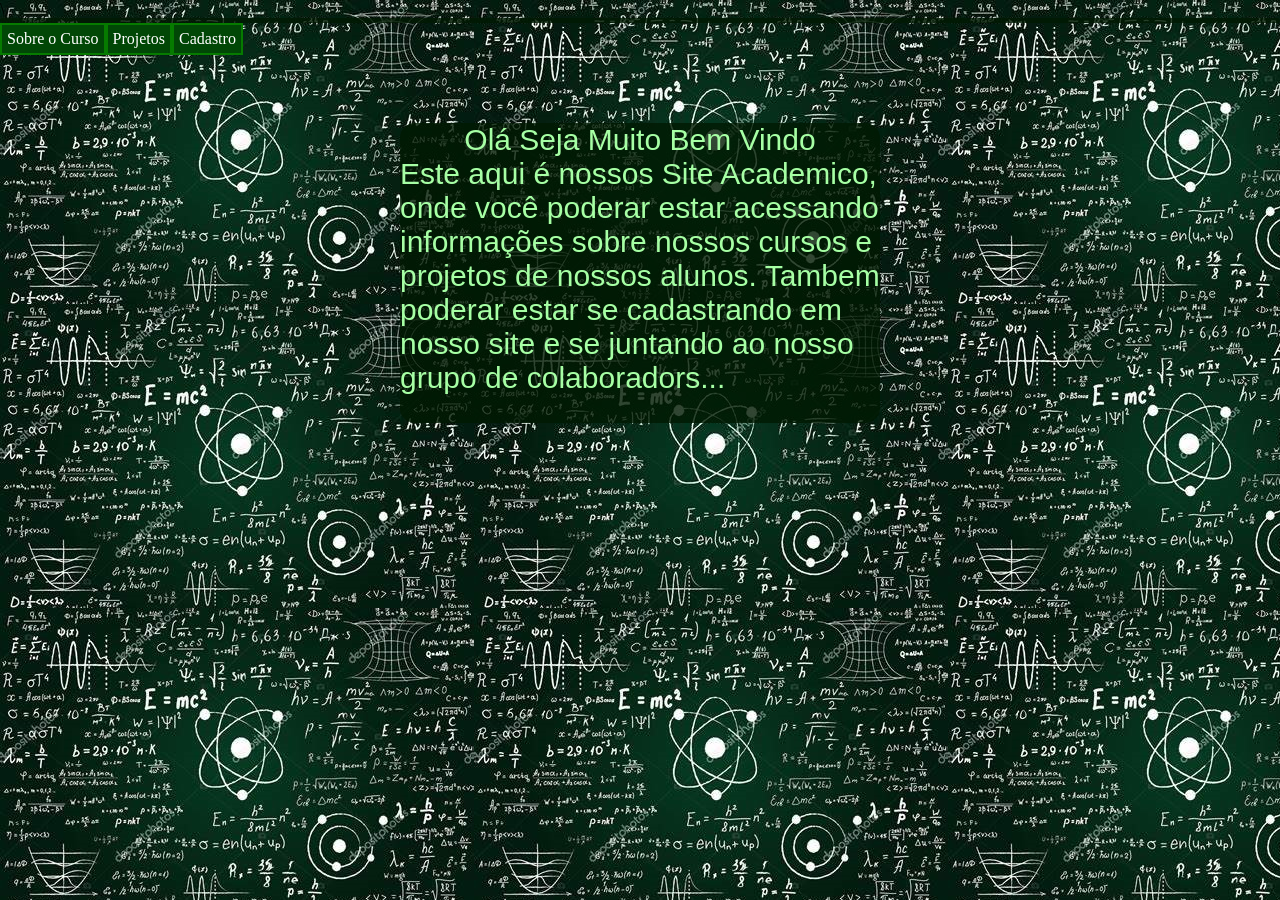
==== index.html @ 705cb214 "alterado pagina principal para index" ====
<!DOCTYPE html>
<html>
    <head>
        <meta charset="UTF-8">
        <title>Site Academico</title>
        <link rel="stylesheet" type="text/css" href="CSS/layout.css">
        <link rel="shortcut icon" href="imagens/faviconLogo.ico">
    </head>
    <body>\
        <header id="cabecalho">
        </header>
        <nav class="navegador">
            <ul class="menu"> <!--Lista não ordenada para o menu da página-->
                <li>
                </li>
                <li>
                    <a href="#">Sobre o Curso</a>
                    <ul class="submenu">
                        <li>
                            <a href="HTML/IFSP.html">Programação</a>
                        </li>
                    </ul>
                </li>
                <li>
                    <a href="#">Projetos</a>
                    <ul class="submenu">
                        <li>
                            <a href="HTML/calculadora.html">Calculadora</a>
                        </li>
                    </ul>
                </li>
                <li>
                    <a href="#">Cadastro</a>
                    <ul class="submenu">
                        <li>
                            <a href="HTML/formulario.html">Cadastrar</a>
                        </li>
                    </ul>
                </li>
            </ul>
        </nav>
        <section>
                
        </section>
        <footer>
            <center><p>Olá Seja Muito Bem Vindo</p></center>
            <p>Este aqui é nossos Site Academico, onde você poderar estar acessando informações sobre nossos cursos e projetos de nossos alunos. Tambem poderar estar se cadastrando em nosso site e se juntando ao  nosso grupo de colaboradors...<p>
        </footer>
    </body>
</html>
---- CSS/layout.css ----
*{
    margin: 0;
    padding: 0;
}

body{
    background-image: url(calculo.jpg);
    /*background-color: rgb(255, 255, 255);*/
    font-family: updock;
    margin: auto;
    width: 100vw;
    height: auto;
    text-align: left;
}
#cabecalho, footer{
    background-color: rgba(0, 26, 2, 0.8);
    color:rgb(166, 255, 164);
    border-radius: 15px;
}
#cabecalho{
    height: 5px;
    top: 0;
}
footer{
    margin: auto;
    width: 480px;
    height: 300px;
    font-size: 30px;
    font-family: Arial, Helvetica, sans-serif;

}
section{
    width: auto;
    height: 100px;
}
a:visited{
    color: black;
    text-decoration: none;
}
.menu{
    margin: 0;
    padding: 0;
    list-style: none;
    width: 100vw;
    
}
.menu li{
    position: relative;
    float: left;
}
.submenu{
    list-style: none;
    position:absolute;
    display: none;
}
.menu li a{
    display: block;
    text-decoration: none;
    color: white;
    background: rgb(1, 71, 6);
    padding: 5px;
    border: 2px solid rgb(6, 123, 0);
}
li:hover ul{
    display: block;
}
.menu li a:hover{
    text-decoration: underline;
    font-weight: bold;
    background: rgb(0, 179, 21);
}
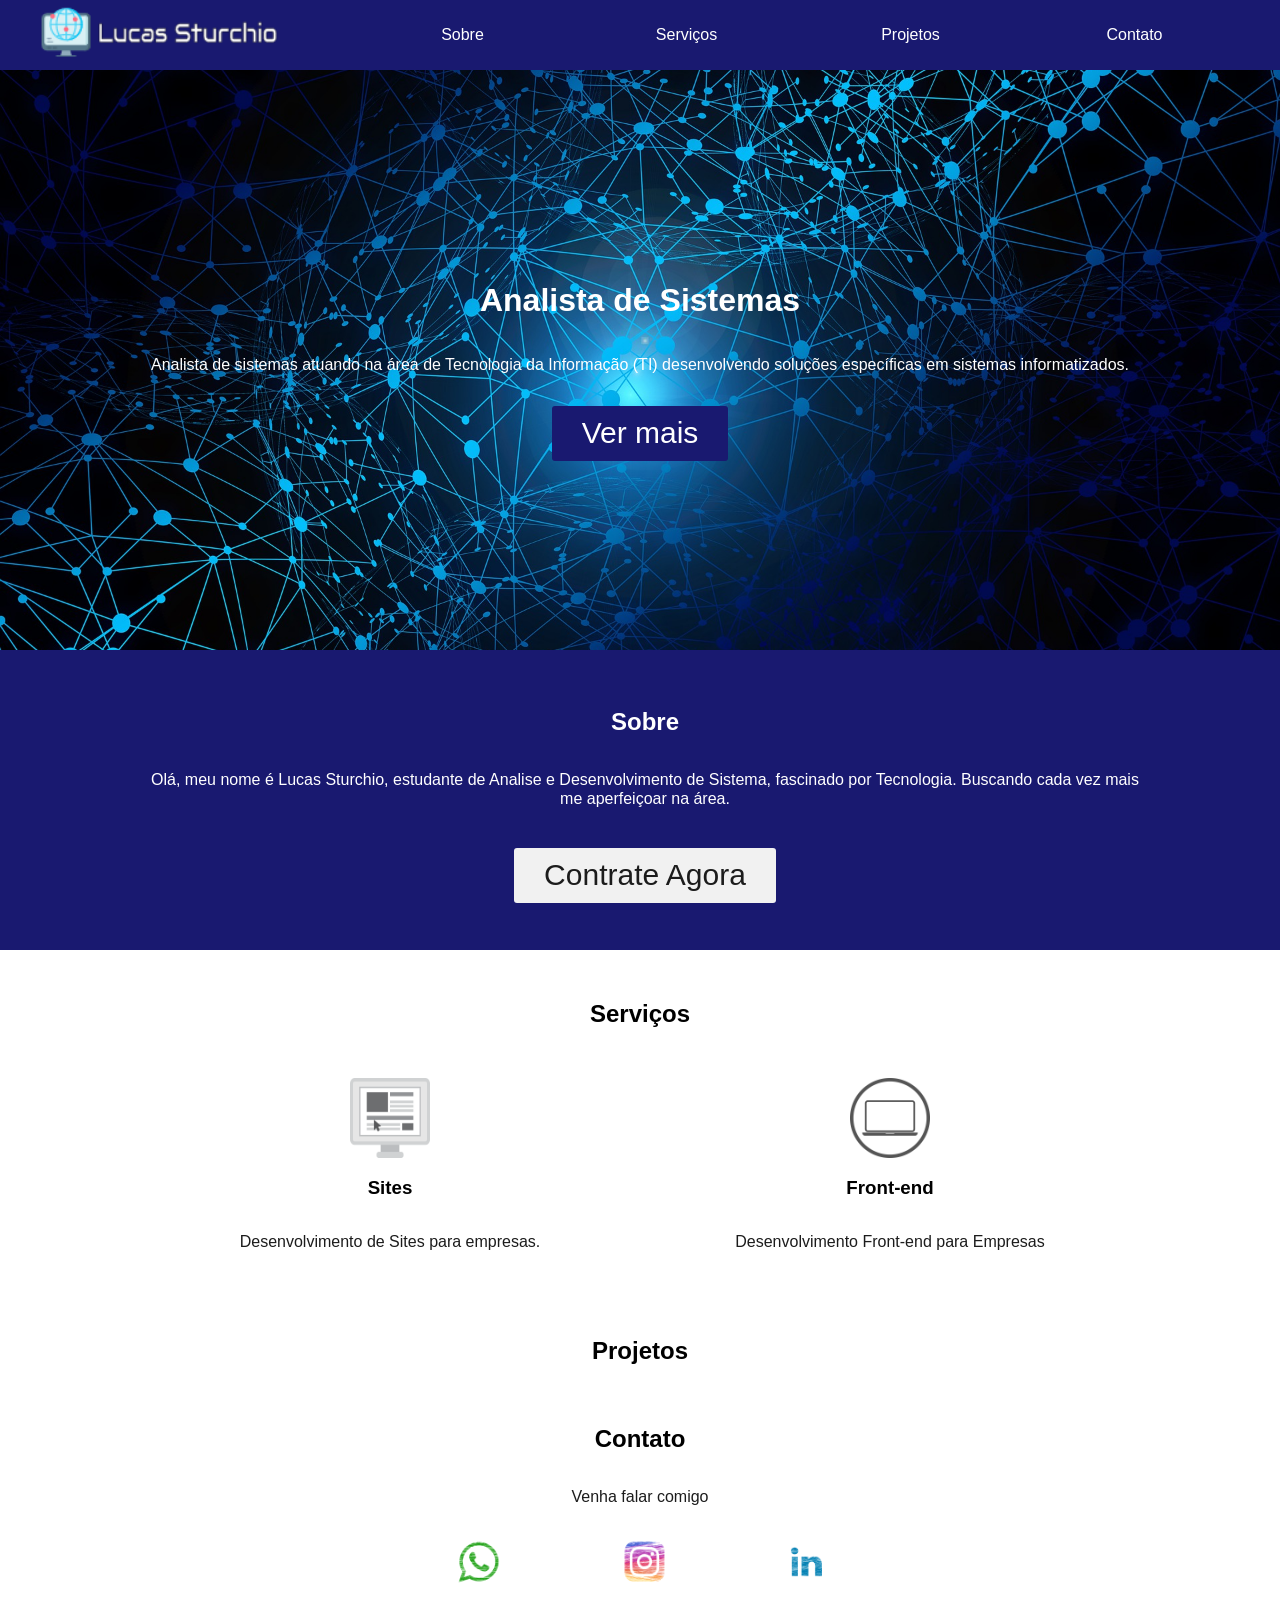
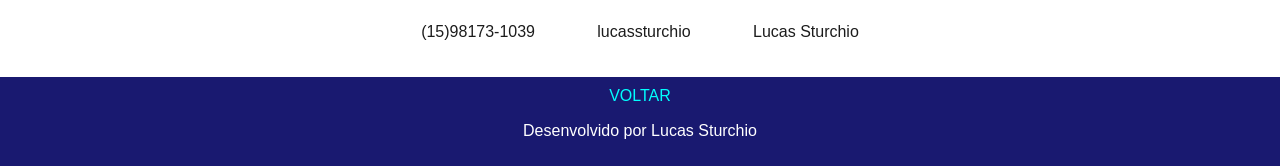
==== commit da8bafd5: "primeiro commit" ====
--- a/index.html
+++ b/index.html
@@ -1,50 +1,91 @@
 <!DOCTYPE html>
-<html>
-    <head>
-        <meta charset="UTF-8">
-        <title>Site Academico</title>
-        <link rel="stylesheet" type="text/css" href="CSS/layout.css">
-        <link rel="shortcut icon" href="imagens/faviconLogo.ico">
-    </head>
-    <body>\
-        <header id="cabecalho">
-        </header>
-        <nav class="navegador">
-            <ul class="menu"> <!--Lista não ordenada para o menu da página-->
-                <li>
-                </li>
-                <li>
-                    <a href="#">Sobre o Curso</a>
-                    <ul class="submenu">
-                        <li>
-                            <a href="HTML/IFSP.html">Programação</a>
-                        </li>
-                    </ul>
-                </li>
-                <li>
-                    <a href="#">Projetos</a>
-                    <ul class="submenu">
-                        <li>
-                            <a href="HTML/calculadora.html">Calculadora</a>
-                        </li>
-                    </ul>
-                </li>
-                <li>
-                    <a href="#">Cadastro</a>
-                    <ul class="submenu">
-                        <li>
-                            <a href="HTML/formulario.html">Cadastrar</a>
-                        </li>
-                    </ul>
-                </li>
-            </ul>
-        </nav>
-        <section>
-                
-        </section>
-        <footer>
-            <center><p>Olá Seja Muito Bem Vindo</p></center>
-            <p>Este aqui é nossos Site Academico, onde você poderar estar acessando informações sobre nossos cursos e projetos de nossos alunos. Tambem poderar estar se cadastrando em nosso site e se juntando ao  nosso grupo de colaboradors...<p>
-        </footer>
-    </body>
-</html>
+<html lang="pt-bt">
+
+<head>
+    <meta charset="UTF-8">
+    <link
+        href="https: //fonts.googleapis.com/css2?family= Asap:ital,wght@1,700 & family= Nunito:wght@700 & family= Yellowtail & display = swap "
+        rel="stylesheet">
+    <link rel="stylesheet" type="text/css" href="../CSS/normalize.css">
+    <link rel="stylesheet" type="text/css" href="../CSS/layout.css">
+    <title>Lucas Sturchio</title>
+    <link rel="shortcut icon" href="../IMG/favicon.ico">
+</head>
+
+<body>
+
+    <nav>
+        <a href="#"><img src="../IMG/logo2.png" alt="logo do site" width="250px"></a>
+        <ul>
+            <li><a href="#sobre">Sobre</a></li>
+            <li><a href="#servicos">Serviços</a></li>
+            <li><a href="#projetos">Projetos</a></li>
+            <li><a href="#contato">Contato</a></li>
+        </ul>
+    </nav>
+
+    <header id="topo">
+        <h1>Analista de Sistemas</h1>
+        <p>Analista de sistemas atuando na área de Tecnologia da Informação (TI) desenvolvendo soluções específicas em
+            sistemas informatizados.</p>
+        <a href="#servicos" class="button">Ver mais</a>
+    </header>
+
+    <section id="sobre">
+        <h2>Sobre</h2>
+        <p>Olá, meu nome é Lucas Sturchio, estudante de Analise e Desenvolvimento de Sistema, fascinado por Tecnologia.
+            Buscando cada vez mais me aperfeiçoar na área.</p>
+        <a href="#contato" class="button"> Contrate Agora</a>
+    </section>
+
+    <section id="servicos">
+        <h2>Serviços</h2>
+        <div>
+            <img src="IMG/web.png" alt="site" width="80px" height="80px">
+            <h3>Sites</h3>
+            <p>Desenvolvimento de Sites para empresas.</p>
+        </div>
+
+        <div>
+            <img src="IMG/front.png" alt="front" width="80px" height="80px">
+            <h3>Front-end</h3>
+            <p>Desenvolvimento Front-end para Empresas</p>
+        </div>
+    </section>
+
+    <section id="projetos">
+        <h2>Projetos</h2>
+    </section>
+
+    <section id="contato">
+        <h2>Contato</h2>
+        <p>Venha falar comigo</p>
+
+        <div>
+            <a href="https://wa.me/5515981731039?text=Olá%20Lucas%20Sturchio,%20estou%20interessado%20em%20seus%20Serviços."
+                target="_blank"><img src="IMG/whatsapp1.webp" alt="whats" width="80px" height="80px"></a>
+            <p>(15)98173-1039</p>
+        </div>
+
+        <div>
+            <a href="https://www.instagram.com/lucassturchio/" target="_blank"><img src="IMG/instagram.webp" alt="insta"
+                    width="80px" height="80px"></a>
+            <p>lucassturchio</p>
+        </div>
+
+        <div>
+            <a href="https://www.linkedin.com/in/lucas-sturchio-26383722a/" target="_blank"><img src="IMG/linkedin.png"
+                    alt="linkedin" width="80px" height="80px"></a>
+            <p>Lucas Sturchio</p>
+        </div>
+
+    </section>
+
+    <footer>
+        <a href="#topo">VOLTAR</a>
+        <p>Desenvolvido por Lucas Sturchio</p>
+    </footer>
+
+</body>
+
+</html>
--- a/CSS/layout.css
+++ b/CSS/layout.css
@@ -1,71 +1,267 @@
-*{
-    margin: 0;
-    padding: 0;
-}
-
-body{
-    background-image: url(calculo.jpg);
-    /*background-color: rgb(255, 255, 255);*/
-    font-family: updock;
-    margin: auto;
-    width: 100vw;
-    height: auto;
-    text-align: left;
-}
-#cabecalho, footer{
-    background-color: rgba(0, 26, 2, 0.8);
-    color:rgb(166, 255, 164);
-    border-radius: 15px;
-}
-#cabecalho{
-    height: 5px;
-    top: 0;
-}
-footer{
-    margin: auto;
-    width: 480px;
-    height: 300px;
-    font-size: 30px;
-    font-family: Arial, Helvetica, sans-serif;
-
-}
-section{
-    width: auto;
-    height: 100px;
-}
-a:visited{
-    color: black;
-    text-decoration: none;
-}
-.menu{
-    margin: 0;
-    padding: 0;
-    list-style: none;
-    width: 100vw;
-    
-}
-.menu li{
-    position: relative;
-    float: left;
-}
-.submenu{
-    list-style: none;
-    position:absolute;
-    display: none;
-}
-.menu li a{
-    display: block;
-    text-decoration: none;
-    color: white;
-    background: rgb(1, 71, 6);
-    padding: 5px;
-    border: 2px solid rgb(6, 123, 0);
-}
-li:hover ul{
-    display: block;
-}
-.menu li a:hover{
-    text-decoration: underline;
-    font-weight: bold;
-    background: rgb(0, 179, 21);
+body {
+    font-family: Nunito, sans-serif;
+    color: #1c1c1c;
+}
+
+h1, h2, h3 {
+    font-family: Asap, sans-serif;
+    color: #000000;
+}
+
+.button {
+    color: #ffffff;
+    text-decoration: none;
+    padding: 10px 30px;
+    background-color: #191970;
+    font-size: 30px;
+    border-radius: 3px;
+}
+
+.button:hover {
+    background-color: #171764;
+    color: #acacac;
+}
+
+/* Navegação*/
+
+nav {
+    display: flex;
+    flex-direction: column;
+    align-items: center;
+    background-color: #191970;
+}
+
+nav>a {
+    text-decoration: none;
+    color: #ffffff;
+    font-weight: 800;
+    font-size: 32px;
+    font-family: Yellowtail, serif;
+}
+
+nav ul {
+    display: flex;
+    flex-direction: column;
+    align-items: center;
+    list-style: none;
+    padding: 0;
+    width: 100%;
+}
+
+nav ul li {
+    text-align: center;
+    width: 100%;
+}
+
+nav ul li a {
+    display: inline-block;
+    padding: 10px 0;
+    width: 100%;
+    text-decoration: none;
+    color: #ffffff;
+
+}
+
+nav li a:hover {
+    color: #acacac;
+}
+
+
+
+/*Cabeçalho*/
+
+
+header {
+    display: flex;
+    flex-direction: column;
+    align-items: center;
+    background-image: url("../IMG/desenv.jpg");
+    background-size: cover;
+    background-repeat: no-repeat;
+    background-position: center;
+    color: #ffffff;
+    text-align: center;
+    padding: 20px;
+}
+
+header h1 {
+    color: #ffffff;
+}
+
+header p {
+    margin-bottom: 2em;
+}
+
+#sobre {
+    display: flex;
+    flex-direction: column;
+    align-items: center;
+    text-align: center;
+    padding: 10px 10px 20px 20px;
+    background-color: #191970;
+    color: #ffffff;
+}
+
+#sobre h2 {
+    color: #ffffff;
+}
+
+#sobre p {
+    margin-bottom: 2.5em;
+    max-width: 1000px;
+}
+
+#sobre .button {
+    background-color: #f1f1f1;
+    color: #1c1c1c;
+}
+
+#sobre .button:hover {
+    background-color: #acacac;
+    color: #000000;
+}
+
+#servicos {
+    display: flex;
+    flex-direction: column;
+    align-items: center;
+    padding: 30px;
+}
+
+#servicos div {
+    display: flex;
+    flex-direction: column;
+    align-items: center;
+    text-align: center;
+    margin-top: 30px;
+}
+
+#projetos {
+    display: flex;
+    flex-direction: column;
+    align-items: center;
+    padding-top: 20px;
+
+}
+
+#projetos h2 {
+    margin-bottom: 20px;
+}
+
+#contato {
+    display: flex;
+    flex-direction: column;
+    align-items: center;
+    text-align: center;
+    padding: 20px;
+}
+
+#contato h2 {
+    color: #000000;
+}
+
+/*rodape*/
+
+footer {
+    text-align: center;
+    padding: 10px;
+    background-color: #191970;
+    color: #ffffff;
+}
+
+footer a {
+    text-decoration: none;
+    color: #00ffff;
+}
+
+footer a:hover {
+    color: #02cccc;
+}
+
+@media screen and (min-width: 768px) {
+    /*nav*/
+
+    nav {
+        flex-direction: row;
+        justify-content: space-around;
+    }
+
+    nav ul {
+        flex-direction: row;
+        width: 70%;
+
+    }
+
+    /*cabeçalho*/
+
+    header {
+        height: 600px;
+        height: 60vh;
+        justify-content: center;
+    }
+
+    /*sobre*/
+
+    #sobre {
+        height: 250px;
+        height: 30vh;
+        justify-content: center;
+        min-height: 250px;
+    }
+
+    /*serviços*/
+
+    #servicos {
+        flex-direction: row;
+        flex-wrap: wrap;
+        align-items: flex-start;
+        max-width: 1000px;
+        margin: 0 auto;
+    }
+
+    #servicos h2 {
+        text-align: center;
+        width: 100%;
+    }
+
+    #servicos div {
+        flex-grow: 1;
+        flex-basis: 150px;
+        padding: 0 10px;
+
+    }
+
+
+    /*Projetos*/
+
+    #projetos {
+        flex-direction: row;
+        flex-wrap: wrap;
+    }
+
+    #projetos h2 {
+        width: 100%;
+        text-align: center;
+    }
+
+    /*#projetos img{
+
+        width: 33.33333333%;
+    }*/
+
+
+    /*Contato*/
+
+    #contato {
+        flex-direction: row;
+        flex-wrap: wrap;
+        justify-content: space-around;
+        max-width: 500px;
+        margin: 0 auto;
+    }
+
+    #contato h2, #contato p {
+        width: 100%;
+    }
+
 }
